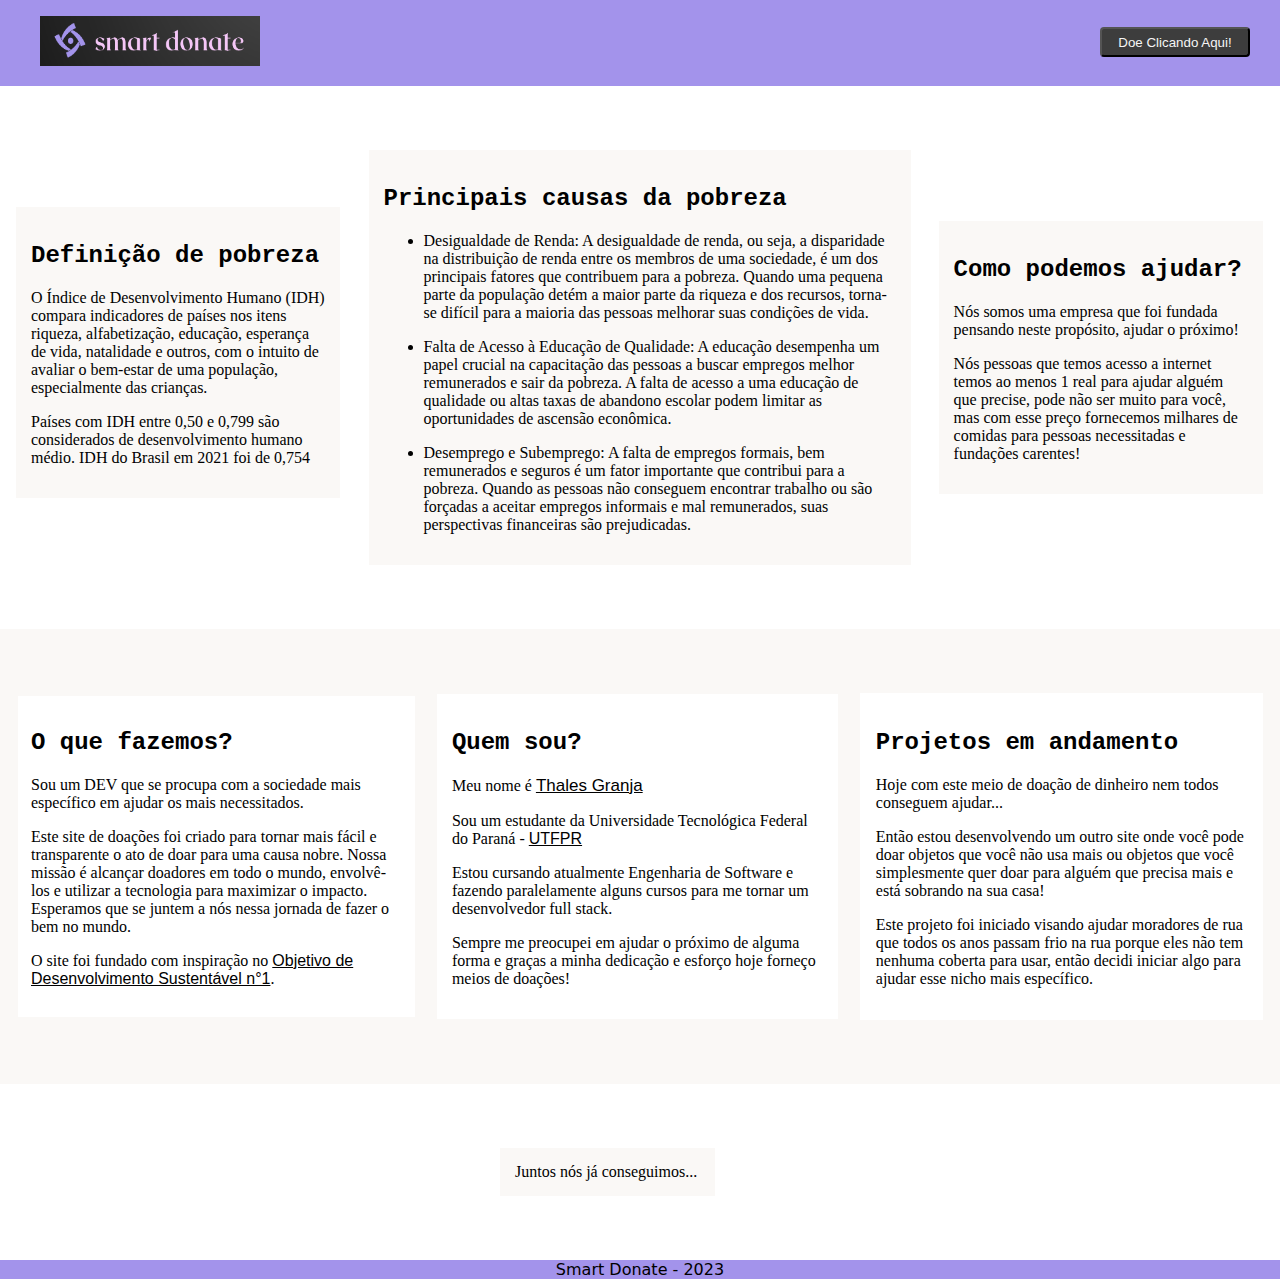
==== index.html @ ef3ffbdc "change homepage file name" ====
<!DOCTYPE html>
<html lang="pt-br">

<head>
  <meta charset="UTF-8">
  <meta name="viewport" content="width=device-width, initial-scale=1.0">
  <link rel="stylesheet" href="css/styleHome.css">
  <title>Home Page</title>
</head>

<body>
  <header>
    <figure>
      <a href="pageHome.html">
        <img src="figs/smart donate logo.png" alt="logo" width="220" height="50" class="logo">
      </a>
    </figure>
    <div>
      <a href="pageForm.html" target="_self">
        <input type="button" class="caixa" value="Doe Clicando Aqui!">
      </a>
    </div>
  </header>
  <main>
    <div class="row">
      <div class="columnSide">
        <h2 id="t2">Definição de pobreza</h2>
        <p>
          O Índice de Desenvolvimento Humano (IDH) compara indicadores de países nos itens riqueza, alfabetização,
          educação, esperança de vida, natalidade e outros, com o intuito de avaliar o bem-estar de uma população,
          especialmente das crianças.
        </p>
        <p>
          Países com IDH entre 0,50 e 0,799 são considerados de desenvolvimento humano médio. IDH do Brasil em 2021 foi
          de
          0,754
        </p>
      </div>
      <div class="columnMidle">
        <h2 id="t2">Principais causas da pobreza</h2>
        <ul>
          <li>
            <p>
              Desigualdade de Renda: A desigualdade de renda, ou seja, a disparidade na distribuição de renda entre os
              membros de uma sociedade, é um dos principais fatores que contribuem para a pobreza. Quando uma pequena
              parte da população detém a maior parte da riqueza e dos recursos, torna-se difícil para a maioria das
              pessoas melhorar suas condições de vida.
            </p>
          </li>
          <li>
            <p>
              Falta de Acesso à Educação de Qualidade: A educação desempenha um papel crucial na capacitação das pessoas
              a buscar empregos melhor remunerados e sair da pobreza. A falta de acesso a uma educação de qualidade ou
              altas taxas de abandono escolar podem limitar as oportunidades de ascensão econômica.
            </p>
          </li>
          <li>
            <p>
              Desemprego e Subemprego: A falta de empregos formais, bem remunerados e seguros é um fator importante que
              contribui para a pobreza. Quando as pessoas não conseguem encontrar trabalho ou são forçadas a aceitar
              empregos informais e mal remunerados, suas perspectivas financeiras são prejudicadas.
            </p>
          </li>
        </ul>
      </div>
      <div class="columnSide2">
        <h2 id="t2">Como podemos ajudar?</h2>
        <p>Nós somos uma empresa que foi fundada pensando neste propósito, ajudar o próximo!</p>
        <p>Nós pessoas que temos acesso a internet temos ao menos 1 real para ajudar alguém que precise, pode não
          ser muito para você, mas com esse preço fornecemos milhares de comidas para pessoas necessitadas e fundações
          carentes!
        </p>
      </div>
    </div>


    <div class="row2">
      <div class="columnExplain2">
        <h2 id="t2">O que fazemos?</h2>
        <p>
          Sou um DEV que se procupa com a sociedade mais específico em ajudar os mais necessitados.
        </p>
        <p>
          Este site de doações foi criado para tornar mais fácil e transparente o ato de doar para uma causa nobre.
          Nossa missão é alcançar doadores em todo o mundo, envolvê-los e utilizar a tecnologia para maximizar o
          impacto. Esperamos que se juntem a nós nessa jornada de fazer o bem no mundo.
        </p>
        <p>
          O site foi fundado com inspiração no <a href="https://odsbrasil.gov.br/objetivo/objetivo?n=1"
            target="_blank">Objetivo de
            Desenvolvimento Sustentável n°1</a>.
        </p>
      </div>
      <div class="columnExplain">
        <h2 id="t2">Quem sou?</h2>
        <p>
          Meu nome é
          <a href="https://www.instagram.com/thales_granja/" target="_blank" class="growText">Thales Granja</a>
        </p>
        <p>
          Sou um estudante da Universidade Tecnológica Federal do Paraná - <a href="http://www.utfpr.edu.br"
            target="_blank">UTFPR</a>
        </p>
        <p>
          Estou cursando atualmente Engenharia de Software e fazendo paralelamente alguns cursos para me tornar um
          desenvolvedor full stack.
        </p>
        <p>
          Sempre me preocupei em ajudar o próximo de alguma forma e graças a minha dedicação e esforço hoje forneço
          meios de doações!
        </p>
      </div>
      <div class="columnExplain3">
        <h2 id="t2">Projetos em andamento</h2>
        <p>
          Hoje com este meio de doação de dinheiro nem todos conseguem ajudar...
        </p>
        <p>
          Então estou desenvolvendo um outro site onde você pode doar objetos que você não usa mais ou objetos que você
          simplesmente quer doar para alguém que precisa mais e está sobrando na sua casa!
        </p>
        <p>
          Este projeto foi iniciado visando ajudar moradores de rua que todos os anos passam frio na rua porque eles não
          tem nenhuma coberta para usar, então decidi iniciar algo para ajudar esse nicho mais específico.
        </p>
      </div>
    </div>


    <div class="row">
      <div class="center">
        Juntos nós já conseguimos...
      </div>
    </div>

  </main>

</body>
<footer>
  <div>Smart Donate - 2023</div>
</footer>

</html>
---- css/styleHome.css ----
header {
  width: 100%;
  height: 100%;
  background: white;
  flex-wrap: wrap;
  display: flex;
  position: relative;
  overflow: hidden;
  justify-content: space-between;
  background-color: rgb(163, 147, 235);
}

body {
  margin: 0;
}

.caixa {
  width: 150px;
  height: 30px;
  background: rgb(61, 61, 61);
  border-radius: 4px;
  overflow: hidden;
  justify-content: center;
  align-items: center;
  color: whitesmoke;
  margin-top: 27px;
  margin-right: 30px;
  cursor: pointer;
}

.columnSide {
  float: left;
  width: 23%;
  padding: 15px;
  margin-right: 10px;
  margin-bottom: 10px;
  margin-left: 16px;
  background-color: #FAF8F6;
}

.columnSide2 {
  float: left;
  width: 23%;
  padding: 15px;
  margin: 10px;
  background-color: #FAF8F6;
  margin-right: 17px;
}

.columnMidle {
  float: left;
  width: 40%;
  padding: 15px;
  margin: 10px;
  background-color: #FAF8F6;
  margin-top: 5%;
  margin-bottom: 5%;
}

.row {
  content: "";
  display: table;
  clear: both;
  background-color: white;
  align-items: center;
  justify-content: space-between;
  display: flex;
}

.columnExplain {
  float: left;
  width: 29%;
  padding: 15px;
  margin: 10px;
  background-color: white;
  margin-top: 5%;
  margin-bottom: 5%;
  margin-left: 10px;
}

.columnExplain2 {
  float: left;
  width: 29%;
  padding: 13px;
  margin: 10px;
  background-color: white;
  margin-top: 5%;
  margin-bottom: 5%;
  margin-left: 18px;
}

.columnExplain3 {
  float: left;
  width: 29%;
  padding: 16px;
  margin: 10px;
  background-color: white;
  margin-top: 5%;
  margin-bottom: 5%;
  margin-right: 17px;
}

.row2 {
  content: "";
  display: table;
  clear: both;
  background-color: #FAF8F6;
  align-items: center;
  justify-content: space-between;
  display: flex;
}

.center {
  float: left;
  width: 185px;
  padding: 15px;
  margin: 10px;
  background-color: #FAF8F6;
  margin-top: 5%;
  margin-bottom: 5%;
  margin-left: 500px;
}

a {
  color: black;
  font-family: 'Segoe UI', Tahoma, Geneva, Verdana, sans-serif;
}

a:hover {
  color: rgb(163, 147, 235);
}

#t2 {
  font-family: 'Courier New', Courier, monospace;
}

.growText {
  font-size: 17px;
}

p {
  font-family: 'Times New Roman', Times, serif;
}

footer {
  text-align: center;
  width: 100%;
  height: 100%;
  background-color: rgb(163, 147, 235);
  font-family: system-ui, -apple-system, BlinkMacSystemFont, 'Segoe UI', Roboto, Oxygen, Ubuntu, Cantarell, 'Open Sans', 'Helvetica Neue', sans-serif;
}

.logo {
  pointer-events: none;
}
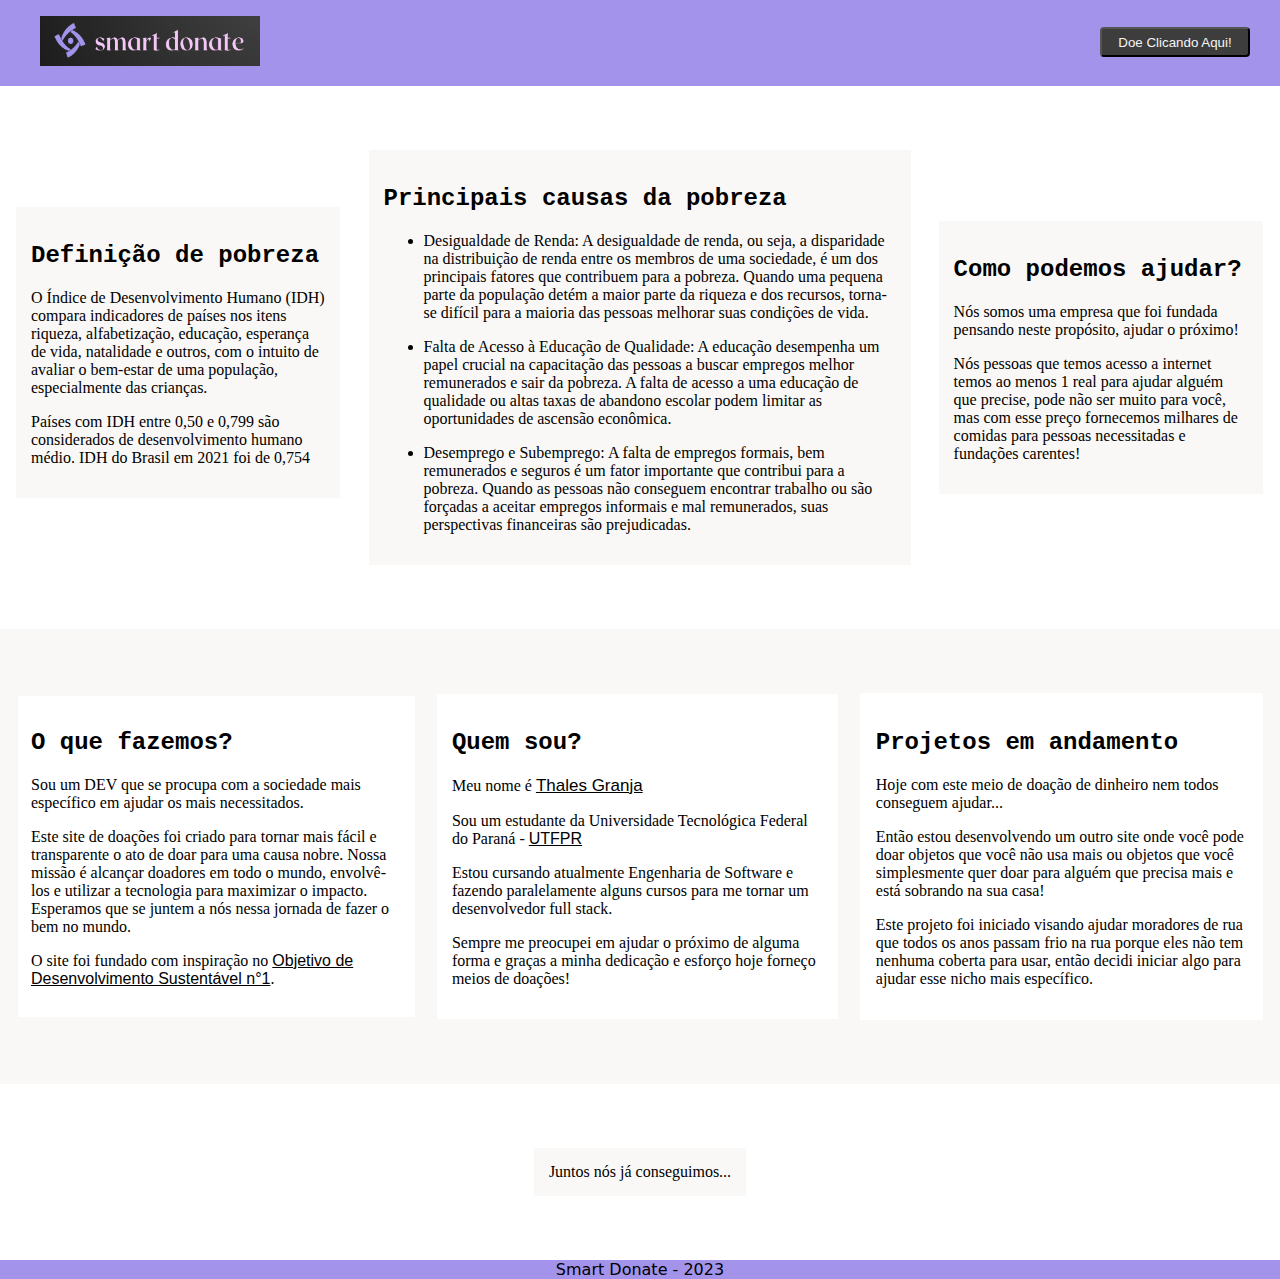
==== commit e75dba08: "fixed some bugs" ====
--- a/index.html
+++ b/index.html
@@ -10,11 +10,13 @@
 
 <body>
   <header>
-    <figure>
-      <a href="pageHome.html">
-        <img src="figs/smart donate logo.png" alt="logo" width="220" height="50" class="logo">
+    <div>
+      <a href="index.html" class="tam">
+        <figure>
+          <img src="figs/smart donate logo.png" alt="logo" width="220" height="50" class="logo">
+        </figure>
       </a>
-    </figure>
+    </div>
     <div>
       <a href="pageForm.html" target="_self">
         <input type="button" class="caixa" value="Doe Clicando Aqui!">
@@ -127,7 +129,7 @@
     </div>
 
 
-    <div class="row">
+    <div class="row" style="display: flex;align-items: center; justify-content: center;">
       <div class="center">
         Juntos nós já conseguimos...
       </div>
--- a/css/styleHome.css
+++ b/css/styleHome.css
@@ -111,14 +111,12 @@
 }
 
 .center {
-  float: left;
-  width: 185px;
+  display: flex;
   padding: 15px;
   margin: 10px;
   background-color: #FAF8F6;
   margin-top: 5%;
   margin-bottom: 5%;
-  margin-left: 500px;
 }
 
 a {
@@ -152,4 +150,9 @@
 
 .logo {
   pointer-events: none;
+}
+
+.tam {
+  height: 35px;
+  width: 150px;
 }